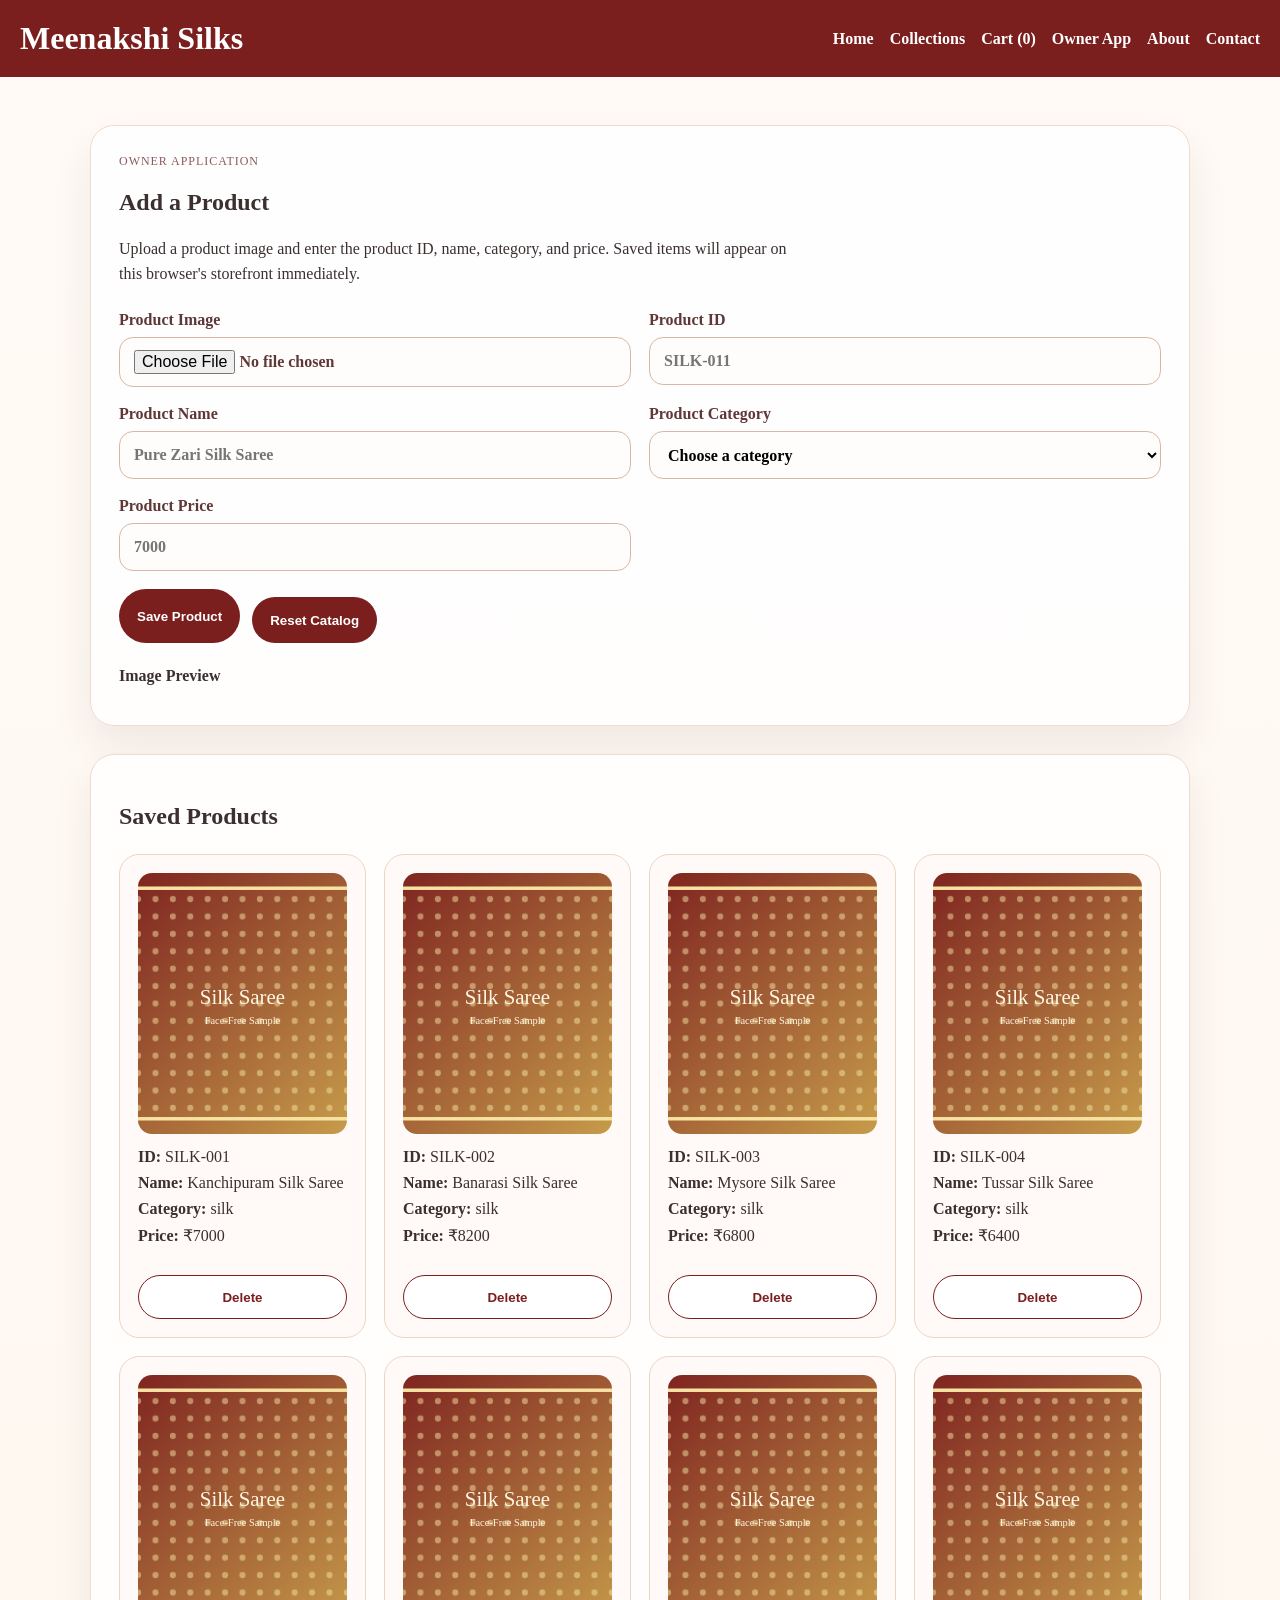
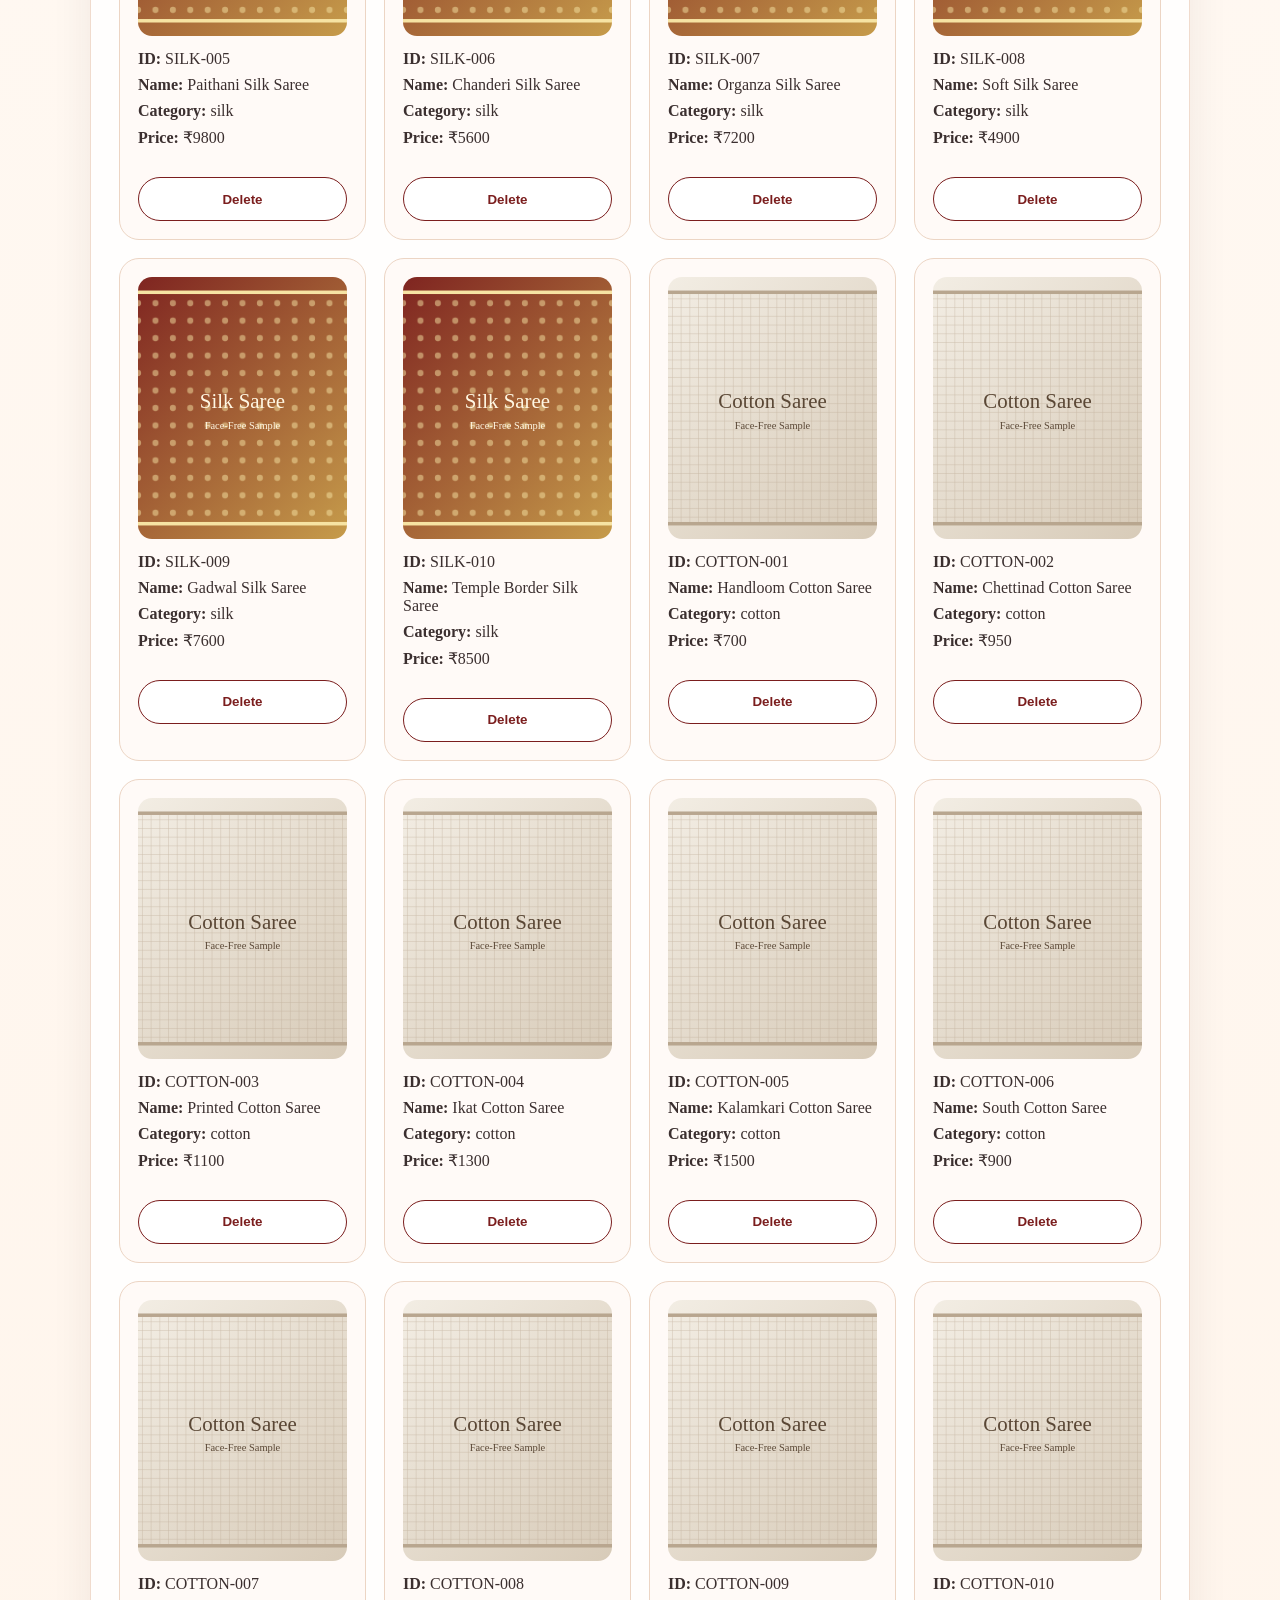
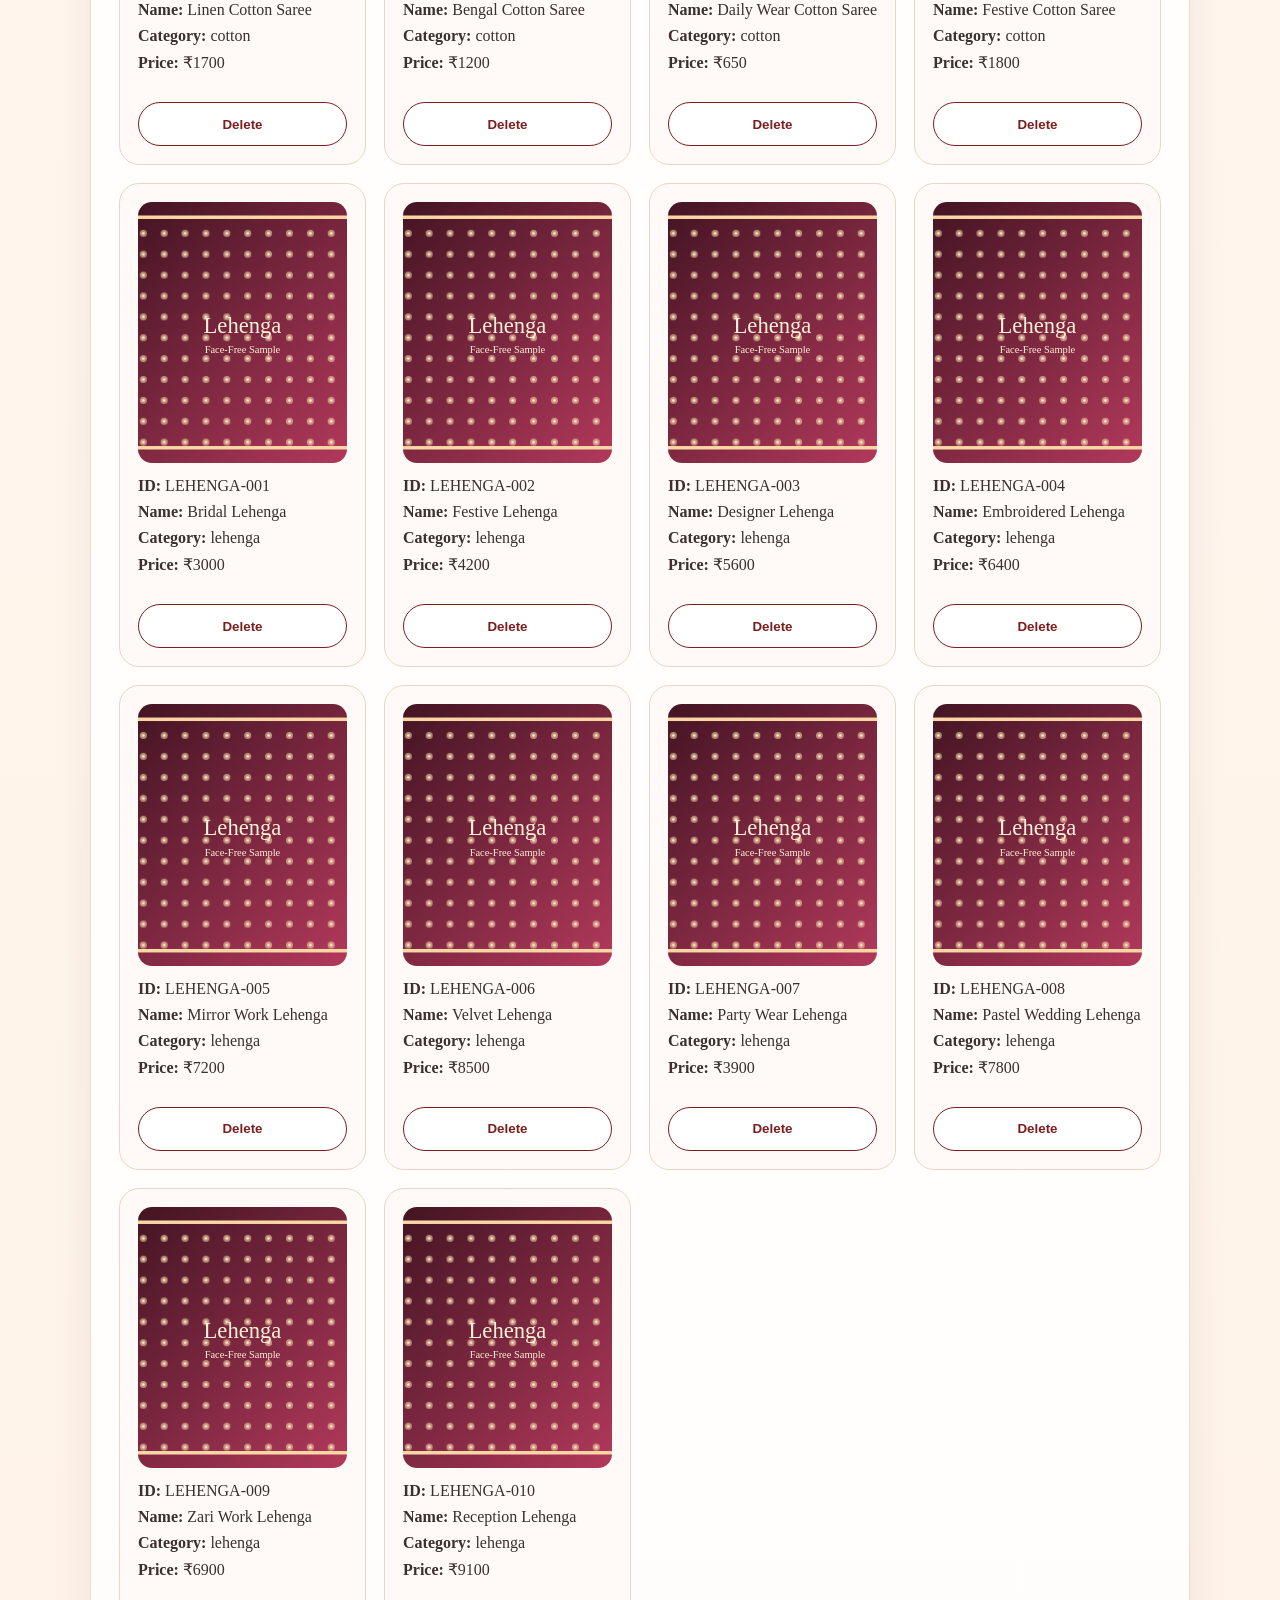
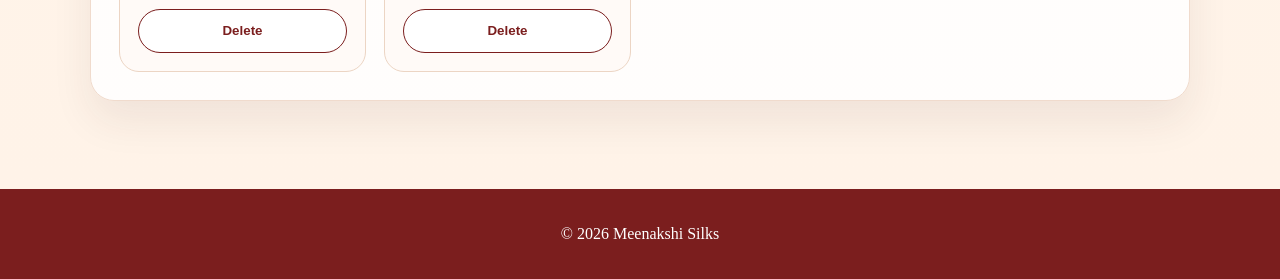
==== admin.html @ c26b8b0c "add owner-side productapplication and connect to storefront" ====
<!DOCTYPE html>
<html lang="en">
<head>
  <meta charset="UTF-8">
  <meta name="viewport" content="width=device-width, initial-scale=1.0">
  <title>Owner App | Meenakshi Silks</title>
  <link rel="stylesheet" href="style.css">
</head>
<body>
  <header>
    <h1>Meenakshi Silks</h1>
    <nav>
      <a href="index.html">Home</a>
      <a href="index.html#products">Collections</a>
      <a href="cart.html">Cart (<span id="cart-count">0</span>)</a>
      <a href="admin.html">Owner App</a>
      <a href="index.html#about">About</a>
      <a href="index.html#contact">Contact</a>
    </nav>
  </header>

  <main class="owner-app">
    <section class="owner-panel">
      <div>
        <p class="eyebrow">Owner Application</p>
        <h2>Add a Product</h2>
        <p class="owner-intro">Upload a product image and enter the product ID, name, category, and price. Saved items will appear on this browser's storefront immediately.</p>
      </div>

      <form id="owner-product-form" class="owner-form">
        <label>
          Product Image
          <input id="product-image" type="file" accept="image/*" required>
        </label>

        <label>
          Product ID
          <input id="product-id" type="text" placeholder="SILK-011" required>
        </label>

        <label>
          Product Name
          <input id="product-name" type="text" placeholder="Pure Zari Silk Saree" required>
        </label>

        <label>
          Product Category
          <select id="product-category" required>
            <option value="">Choose a category</option>
            <option value="silk">Silk</option>
            <option value="cotton">Cotton</option>
            <option value="lehenga">Lehenga</option>
          </select>
        </label>

        <label>
          Product Price
          <input id="product-price" type="number" min="0" step="1" placeholder="7000" required>
        </label>

        <div class="owner-form-actions">
          <button type="submit">Save Product</button>
          <button type="button" class="secondary-btn" id="reset-products">Reset Catalog</button>
        </div>
      </form>

      <div class="image-preview-wrap">
        <p class="preview-title">Image Preview</p>
        <img id="image-preview" class="image-preview" alt="Selected product preview">
      </div>
    </section>

    <section class="owner-catalog">
      <h2>Saved Products</h2>
      <ul id="owner-product-list" class="owner-product-list"></ul>
    </section>
  </main>

  <footer>
    <p>© 2026 Meenakshi Silks</p>
  </footer>

  <script src="script.js"></script>
</body>
</html>
---- style.css ----
body {
margin: 0;
font-family: 'Georgia', serif;
background: #fffaf5;
color: #3b2f2f;
}

* {
box-sizing: border-box;
}

button,
a {
touch-action: manipulation;
}

/* NAVBAR */
header {
display: flex;
justify-content: space-between;
align-items: center;
gap: 16px;
flex-wrap: wrap;
padding: 20px;
background: #7b1e1e;
color: #fff;
}

header h1 {
margin: 0;
}

nav {
display: flex;
gap: 16px;
flex-wrap: wrap;
}

nav a {
color: #fff;
text-decoration: none;
font-weight: bold;
}

/* HERO */
.hero {
text-align: center;
padding: 120px 20px;
background: linear-gradient(rgba(255,248,240,0.8), rgba(255,248,240,0.8)),
url('https://via.placeholder.com/1200x500');
background-size: cover;
}

.hero h2 {
font-size: 40px;
color: #7b1e1e;
}

.hero button {
padding: 12px 25px;
background: #caa24d;
border: none;
color: white;
cursor: pointer;
font-size: 16px;
}

/* PRODUCTS */
.products {
padding: 60px 20px;
text-align: center;
}

.filter-buttons {
display: flex;
gap: 12px;
justify-content: center;
margin-bottom: 24px;
flex-wrap: wrap;
}

.filter-buttons button {
padding: 10px 18px;
border: 1px solid #7b1e1e;
background: white;
color: #7b1e1e;
cursor: pointer;
font-weight: bold;
}

.filter-buttons button.active {
background: #7b1e1e;
color: white;
}

.product-carousel {
display: flex;
align-items: center;
gap: 12px;
}

.scroll-btn {
background: #7b1e1e;
color: white;
border: none;
width: 42px;
height: 42px;
font-size: 18px;
cursor: pointer;
border-radius: 50%;
flex-shrink: 0;
}

.product-grid {
display: flex;
gap: 25px;
justify-content: flex-start;
flex-wrap: nowrap;
overflow-x: auto;
scroll-behavior: smooth;
padding: 10px 6px;
-webkit-overflow-scrolling: touch;
scroll-snap-type: x proximity;
}

.product {
background: white;
border: 1px solid #eee;
border-radius: 18px;
padding: 15px;
width: 220px;
flex: 0 0 220px;
scroll-snap-align: start;
box-shadow: 0 12px 28px rgba(70, 35, 35, 0.08);
}

.product img {
width: 100%;
aspect-ratio: 4 / 5;
object-fit: cover;
border-radius: 12px;
}

.product button {
background: #7b1e1e;
color: white;
border: none;
padding: 10px;
cursor: pointer;
}

.product-id,
.product-category,
.product-price,
.product-empty,
.eyebrow,
.owner-intro,
.preview-title {
margin: 0;
}

.product-id,
.product-category,
.eyebrow {
text-transform: uppercase;
letter-spacing: 0.08em;
font-size: 12px;
color: #8c5b5b;
}

.product h3 {
margin-bottom: 8px;
}

.product-category {
margin-bottom: 10px;
}

.product-price {
margin-bottom: 14px;
font-size: 20px;
font-weight: bold;
color: #7b1e1e;
}

.product-empty {
display: none;
margin-top: 18px;
color: #7b1e1e;
font-weight: bold;
}

@media (max-width: 768px) {
.hero {
padding: 80px 16px;
}

.hero h2 {
font-size: 30px;
}

.products,
.about,
.contact,
.cart {
padding-left: 16px;
padding-right: 16px;
}

.product-carousel {
display: block;
}

.scroll-btn {
display: none;
}

.product-grid {
gap: 16px;
padding: 10px 0 14px;
}

.product {
width: min(78vw, 240px);
flex-basis: min(78vw, 240px);
}

#cart-items li {
flex-direction: column;
align-items: flex-start;
}

.qty-controls {
width: 100%;
justify-content: flex-end;
}
}

@media (max-width: 560px) {
header {
padding: 16px;
}

nav {
width: 100%;
justify-content: center;
}

.filter-buttons button,
.product button,
.hero button,
.cart-actions button,
.qty-controls button,
.continue-shopping,
.secondary-btn,
.owner-form-actions button {
min-height: 44px;
}
}

/* CART */
.cart {
padding: 50px 20px;
background: #fff8ef;
text-align: center;
}

.cart.hidden {
display: none;
}

#cart-items {
list-style: none;
padding: 0;
max-width: 520px;
margin: 20px auto;
}

#cart-items li {
display: flex;
justify-content: space-between;
align-items: center;
gap: 10px;
background: white;
border: 1px solid #eee;
padding: 12px 14px;
margin-bottom: 10px;
}

.cart-total {
font-size: 20px;
font-weight: bold;
color: #7b1e1e;
}

.cart-actions {
display: flex;
gap: 12px;
justify-content: center;
flex-wrap: wrap;
}

.cart-actions button,
.qty-controls button {
background: #7b1e1e;
color: white;
border: none;
padding: 9px 14px;
cursor: pointer;
}

.continue-shopping,
.secondary-btn {
display: inline-flex;
align-items: center;
justify-content: center;
min-height: 44px;
padding: 10px 18px;
margin-top: 8px;
background: white;
border: 1px solid #7b1e1e;
color: #7b1e1e;
font-weight: bold;
text-decoration: none;
cursor: pointer;
}

.qty-controls {
display: flex;
align-items: center;
gap: 8px;
}

/* OWNER APP */
.owner-app {
padding: 48px 20px 60px;
background: linear-gradient(180deg, #fffaf5 0%, #fff3e8 100%);
}

.owner-panel,
.owner-catalog {
max-width: 1100px;
margin: 0 auto 28px;
background: rgba(255, 255, 255, 0.88);
border: 1px solid #f0dbcd;
border-radius: 24px;
padding: 28px;
box-shadow: 0 20px 40px rgba(70, 35, 35, 0.08);
}

.owner-intro {
margin-top: 10px;
max-width: 680px;
line-height: 1.6;
}

.owner-form {
display: grid;
grid-template-columns: repeat(2, minmax(0, 1fr));
gap: 18px;
margin-top: 24px;
}

.owner-form label {
display: flex;
flex-direction: column;
gap: 8px;
font-weight: bold;
color: #5f3737;
}

.owner-form input,
.owner-form select {
width: 100%;
min-height: 48px;
padding: 12px 14px;
border: 1px solid #d8b8a4;
border-radius: 14px;
font: inherit;
background: #fffdfb;
}

.owner-form-actions {
display: flex;
gap: 12px;
flex-wrap: wrap;
grid-column: 1 / -1;
}

.owner-form-actions button {
min-height: 46px;
padding: 10px 18px;
border-radius: 999px;
border: none;
background: #7b1e1e;
color: white;
font-weight: bold;
cursor: pointer;
}

.secondary-btn {
border-radius: 999px;
}

.image-preview-wrap {
margin-top: 24px;
}

.preview-title {
font-weight: bold;
margin-bottom: 12px;
}

.image-preview {
display: none;
width: min(280px, 100%);
aspect-ratio: 4 / 5;
object-fit: cover;
border-radius: 18px;
border: 1px solid #e8d3c4;
background: white;
}

.owner-product-list {
list-style: none;
padding: 0;
margin: 24px 0 0;
display: grid;
grid-template-columns: repeat(auto-fit, minmax(240px, 1fr));
gap: 18px;
}

.owner-product-card {
display: flex;
flex-direction: column;
gap: 14px;
padding: 18px;
background: #fffaf7;
border: 1px solid #ecd5c4;
border-radius: 20px;
}

.owner-product-card img {
width: 100%;
aspect-ratio: 4 / 5;
object-fit: cover;
border-radius: 14px;
}

.owner-product-copy p {
margin: 0 0 8px;
}

/* ABOUT & CONTACT */
.about, .contact {
padding: 50px;
background: #fff3e8;
text-align: center;
}

/* FOOTER */
footer {
background: #7b1e1e;
color: white;
text-align: center;
padding: 20px;
}

@media (max-width: 768px) {
.owner-app {
padding: 32px 16px 48px;
}

.owner-panel,
.owner-catalog {
padding: 22px 18px;
}

.owner-form {
grid-template-columns: 1fr;
}
}
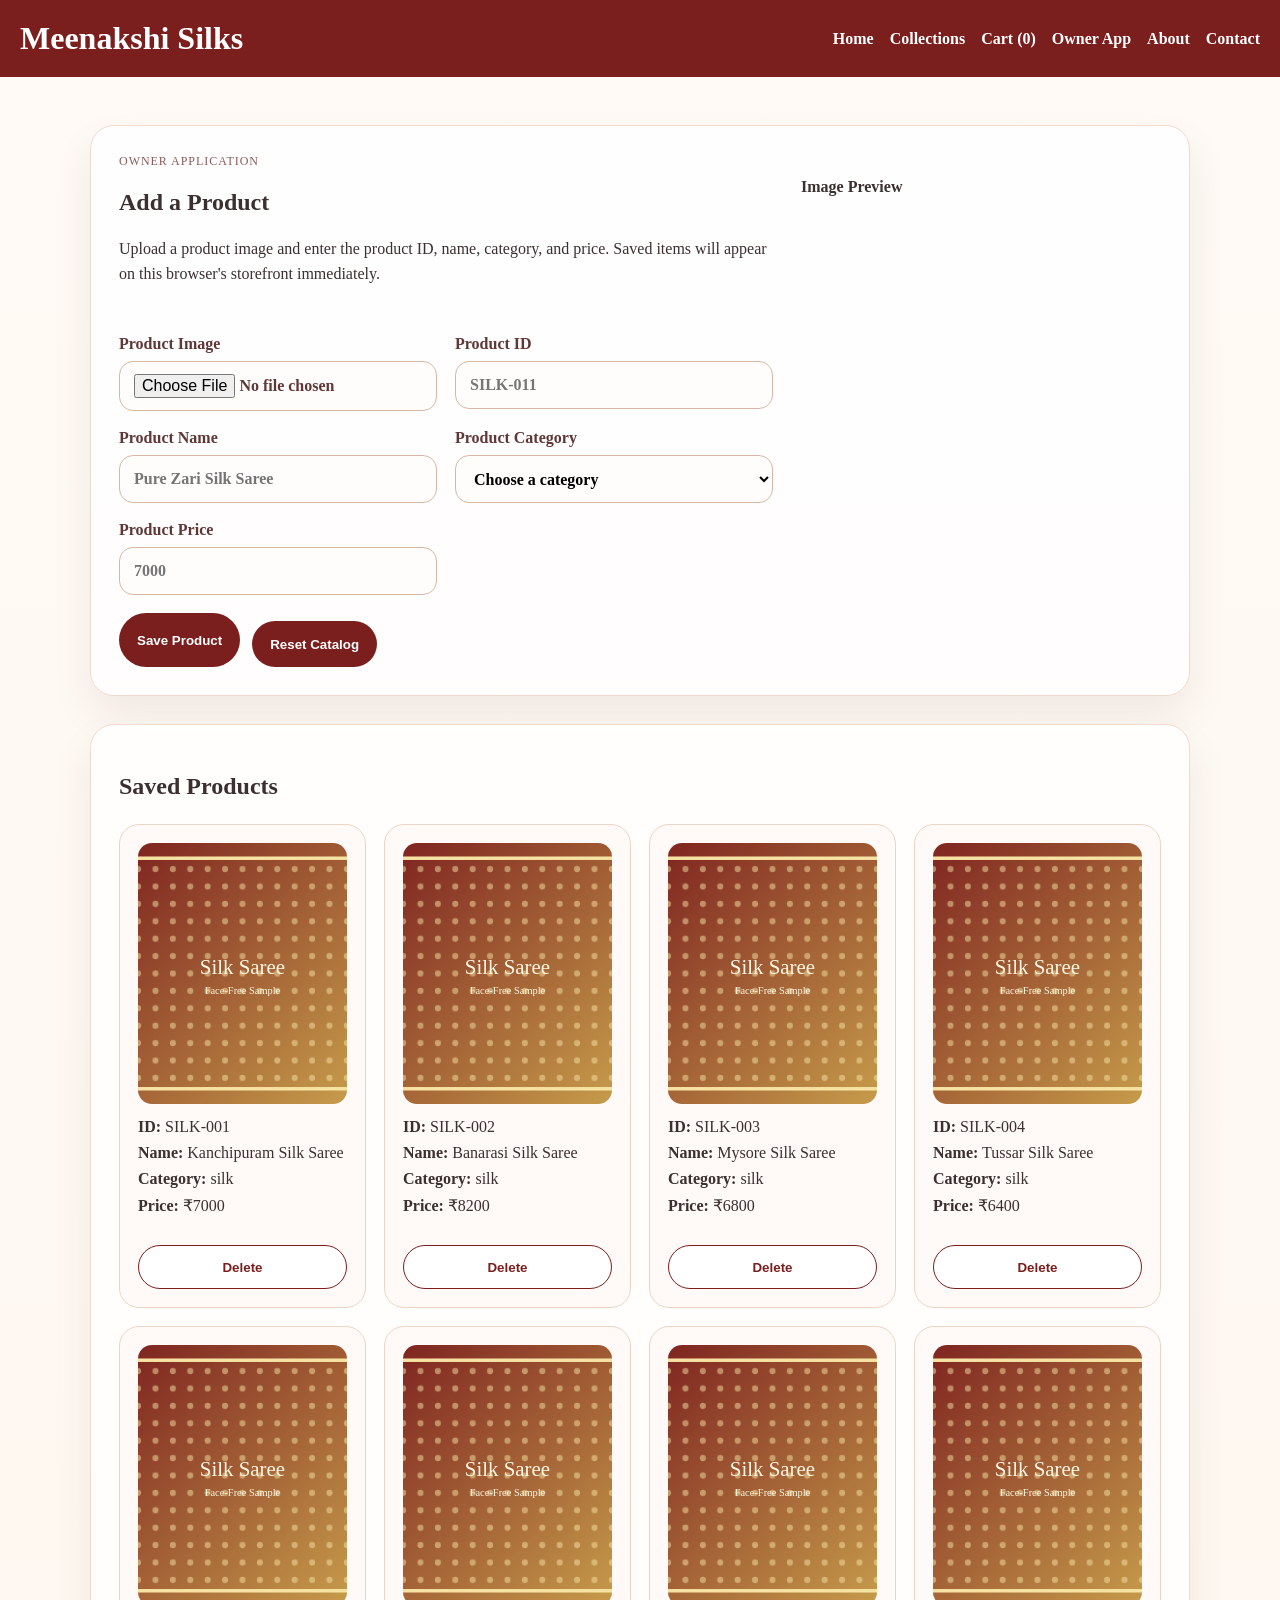
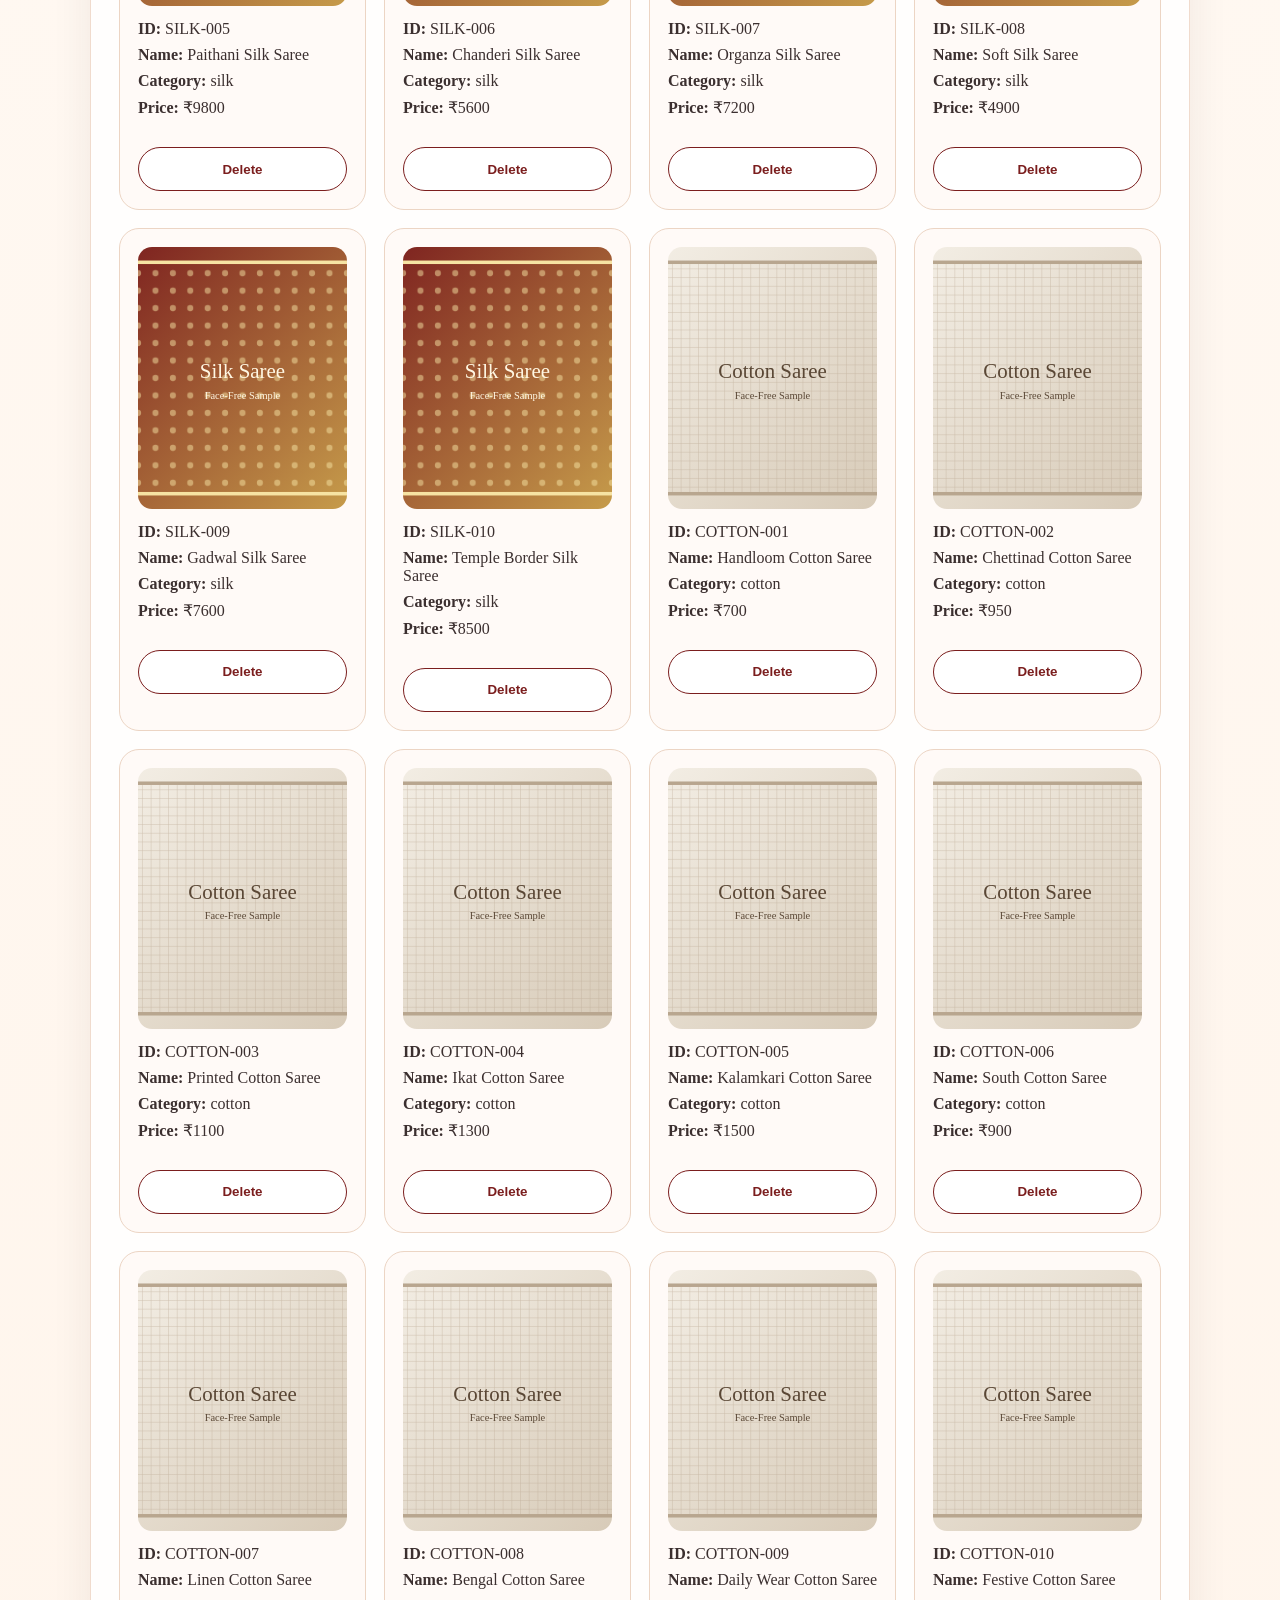
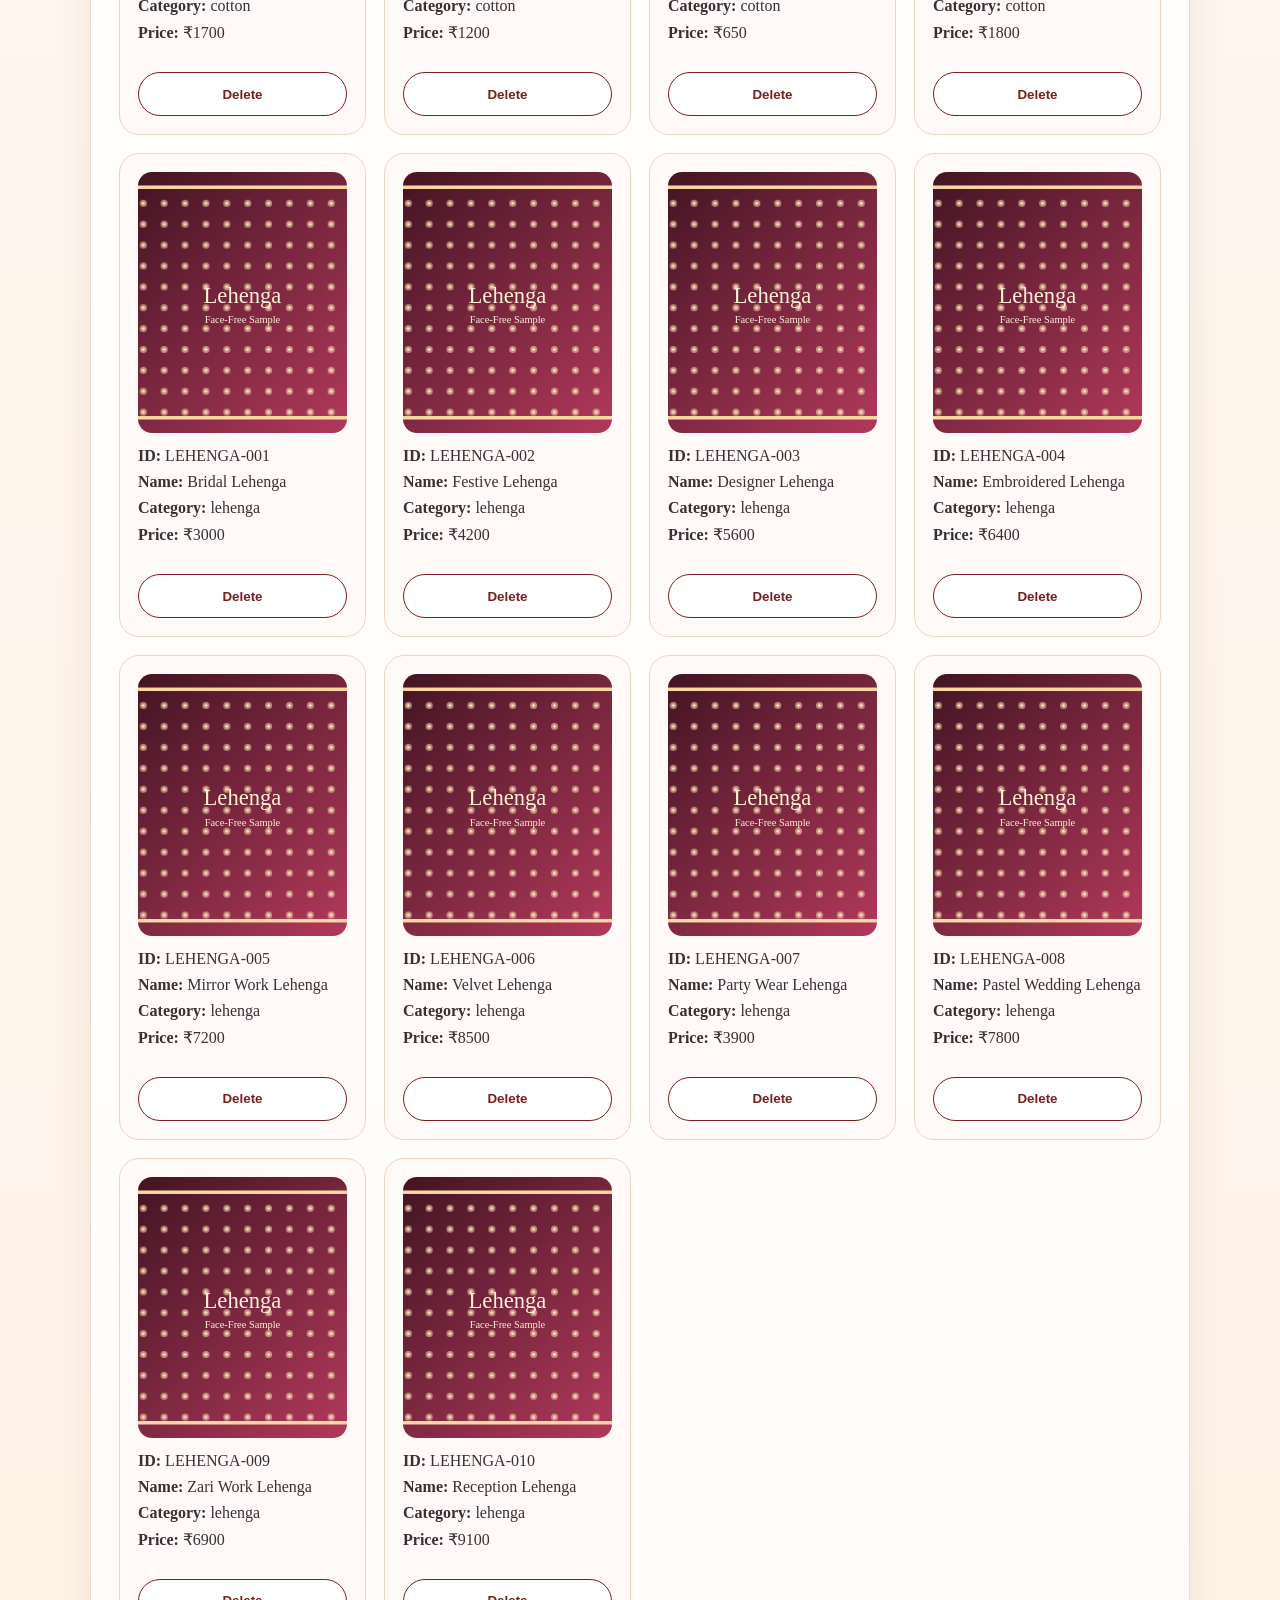
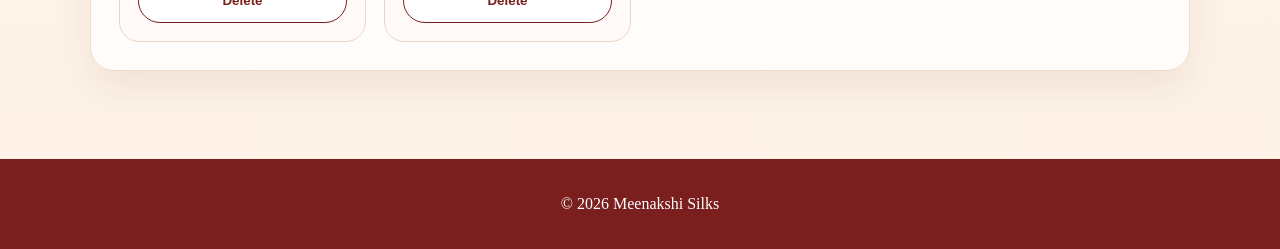
==== commit 206d5f51: "bugfix: fix admin-page" ====
--- a/admin.html
+++ b/admin.html
@@ -21,7 +21,7 @@
 
   <main class="owner-app">
     <section class="owner-panel">
-      <div>
+      <div class="owner-copy">
         <p class="eyebrow">Owner Application</p>
         <h2>Add a Product</h2>
         <p class="owner-intro">Upload a product image and enter the product ID, name, category, and price. Saved items will appear on this browser's storefront immediately.</p>
--- a/style.css
+++ b/style.css
@@ -5,6 +5,10 @@
 color: #3b2f2f;
 }
 
+body.modal-open {
+overflow: hidden;
+}
+
 * {
 box-sizing: border-box;
 }
@@ -40,6 +44,7 @@
 color: #fff;
 text-decoration: none;
 font-weight: bold;
+font-size: 16px;
 }
 
 /* HERO */
@@ -63,6 +68,7 @@
 color: white;
 cursor: pointer;
 font-size: 16px;
+min-height: 44px;
 }
 
 /* PRODUCTS */
@@ -132,6 +138,15 @@
 flex: 0 0 220px;
 scroll-snap-align: start;
 box-shadow: 0 12px 28px rgba(70, 35, 35, 0.08);
+cursor: pointer;
+transition: transform 0.2s ease, box-shadow 0.2s ease;
+}
+
+.product:hover,
+.product:focus-visible {
+transform: translateY(-4px);
+box-shadow: 0 18px 34px rgba(70, 35, 35, 0.14);
+outline: none;
 }
 
 .product img {
@@ -147,6 +162,8 @@
 border: none;
 padding: 10px;
 cursor: pointer;
+min-height: 44px;
+font-size: 16px;
 }
 
 .product-id,
@@ -188,6 +205,77 @@
 margin-top: 18px;
 color: #7b1e1e;
 font-weight: bold;
+}
+
+.product-modal {
+display: none;
+position: fixed;
+inset: 0;
+z-index: 30;
+}
+
+.product-modal.open {
+display: block;
+}
+
+.product-modal-backdrop {
+position: absolute;
+inset: 0;
+background: rgba(59, 47, 47, 0.62);
+}
+
+.product-modal-card {
+position: relative;
+z-index: 1;
+width: min(420px, calc(100vw - 32px));
+margin: 6vh auto;
+padding: 22px;
+background: #fffaf7;
+border-radius: 24px;
+box-shadow: 0 24px 50px rgba(40, 20, 20, 0.24);
+text-align: left;
+}
+
+.product-modal-image {
+width: 100%;
+aspect-ratio: 4 / 5;
+object-fit: cover;
+border-radius: 18px;
+margin-bottom: 16px;
+}
+
+.product-modal-close {
+position: absolute;
+top: 14px;
+right: 14px;
+width: 38px;
+height: 38px;
+border: none;
+border-radius: 50%;
+background: #7b1e1e;
+color: #fffaf7;
+font-size: 24px;
+font-weight: bold;
+box-shadow: 0 10px 24px rgba(40, 20, 20, 0.24);
+cursor: pointer;
+}
+
+.product-modal-close:hover,
+.product-modal-close:focus-visible {
+background: #5f1717;
+outline: 2px solid #f3d7a5;
+outline-offset: 2px;
+}
+
+#product-modal-cart-btn {
+min-height: 44px;
+padding: 10px 18px;
+border: none;
+border-radius: 999px;
+background: #7b1e1e;
+color: white;
+font-weight: bold;
+cursor: pointer;
 }
 
 @media (max-width: 768px) {
@@ -337,6 +425,16 @@
 background: linear-gradient(180deg, #fffaf5 0%, #fff3e8 100%);
 }
 
+.owner-panel {
+display: grid;
+grid-template-columns: minmax(0, 1.15fr) minmax(280px, 360px);
+grid-template-areas:
+"copy preview"
+"form preview";
+gap: 24px 28px;
+align-items: start;
+}
+
 .owner-panel,
 .owner-catalog {
 max-width: 1100px;
@@ -354,7 +452,13 @@
 line-height: 1.6;
 }
 
+.owner-copy {
+grid-area: copy;
+min-width: 0;
+}
+
 .owner-form {
+grid-area: form;
 display: grid;
 grid-template-columns: repeat(2, minmax(0, 1fr));
 gap: 18px;
@@ -403,7 +507,10 @@
 }
 
 .image-preview-wrap {
+grid-area: preview;
 margin-top: 24px;
+position: sticky;
+top: 24px;
 }
 
 .preview-title {
@@ -413,7 +520,8 @@
 
 .image-preview {
 display: none;
-width: min(280px, 100%);
+width: 100%;
+max-width: 320px;
 aspect-ratio: 4 / 5;
 object-fit: cover;
 border-radius: 18px;
@@ -467,6 +575,31 @@
 }
 
 @media (max-width: 768px) {
+header {
+padding: 16px;
+}
+
+nav {
+width: 100%;
+justify-content: center;
+}
+
+.hero {
+padding: 80px 16px;
+}
+
+.hero h2 {
+font-size: 30px;
+}
+
+.products,
+.about,
+.contact {
+padding-left: 16px;
+padding-right: 16px;
+}
+
+.cart,
 .owner-app {
 padding: 32px 16px 48px;
 }
@@ -476,7 +609,26 @@
 padding: 22px 18px;
 }
 
+.owner-panel {
+grid-template-columns: 1fr;
+grid-template-areas:
+"copy"
+"form"
+"preview";
+gap: 18px;
+}
+
 .owner-form {
 grid-template-columns: 1fr;
-}
-}
+margin-top: 0;
+}
+
+.image-preview-wrap {
+margin-top: 0;
+position: static;
+}
+
+.image-preview {
+max-width: 100%;
+}
+}
